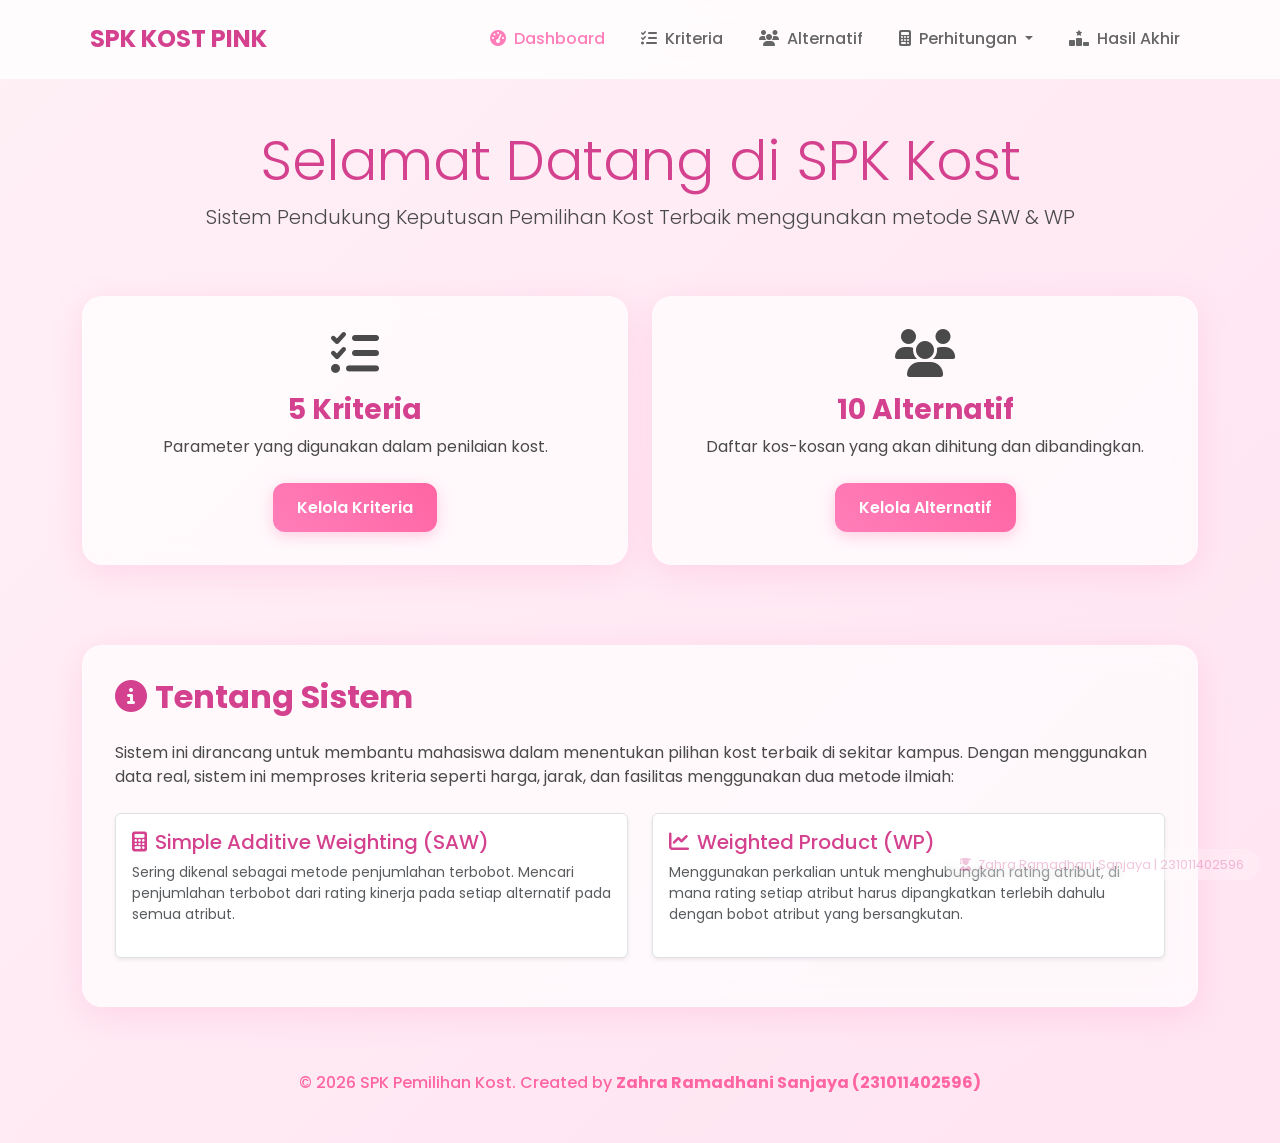
==== web-spk-static/index.html @ 96d305b9 "Update perhitungan SAW & WP dengan rumus dan detail manual" ====
<!DOCTYPE html>
<html lang="id">

<head>
    <meta charset="UTF-8">
    <meta name="viewport" content="width=device-width, initial-scale=1.0">
    <title>SPK Pemilihan Kost - Pink Edition (Static)</title>
    <!-- Bootstrap 5 CSS -->
    <link href="https://cdn.jsdelivr.net/npm/bootstrap@5.3.0/dist/css/bootstrap.min.css" rel="stylesheet">
    <!-- Google Fonts -->
    <link href="https://fonts.googleapis.com/css2?family=Poppins:wght@300;400;500;600;700&display=swap"
        rel="stylesheet">
    <!-- Custom CSS -->
    <link rel="stylesheet" href="assets/css/style.css">
    <!-- Font Awesome -->
    <link rel="stylesheet" href="https://cdnjs.cloudflare.com/ajax/libs/font-awesome/6.4.0/css/all.min.css">
</head>

<body>
    <div id="main-content">
        <div class="row">
            <div class="col-md-12 text-center mb-5">
                <h1 class="display-4">Selamat Datang di SPK Kost</h1>
                <p class="lead">Sistem Pendukung Keputusan Pemilihan Kost Terbaik menggunakan metode SAW & WP</p>

            </div>
        </div>

        <div class="row text-center">
            <div class="col-md-6 mb-4">
                <div class="glass-card">
                    <i class="fas fa-list-check fa-3x mb-3 text-primary-pink"></i>
                    <h3 id="countK">0 Kriteria</h3>
                    <p>Parameter yang digunakan dalam penilaian kost.</p>
                    <a href="kriteria.html" class="btn btn-pink mt-2">Kelola Kriteria</a>
                </div>
            </div>
            <div class="col-md-6 mb-4">
                <div class="glass-card">
                    <i class="fas fa-users fa-3x mb-3 text-secondary-pink"></i>
                    <h3 id="countA">0 Alternatif</h3>
                    <p>Daftar kos-kosan yang akan dihitung dan dibandingkan.</p>
                    <a href="alternatif.html" class="btn btn-pink mt-2">Kelola Alternatif</a>
                </div>
            </div>
        </div>

        <div class="row mt-4">
            <div class="col-md-12">
                <div class="glass-card">
                    <h2 class="mb-4"><i class="fas fa-info-circle me-2"></i>Tentang Sistem</h2>
                    <p>Sistem ini dirancang untuk membantu mahasiswa dalam menentukan pilihan kost terbaik di sekitar
                        kampus.
                        Dengan menggunakan data real, sistem ini memproses kriteria seperti harga, jarak, dan fasilitas
                        menggunakan dua metode ilmiah:</p>
                    <div class="row mt-4">
                        <div class="col-md-6">
                            <div class="p-3 border rounded shadow-sm bg-white mb-3">
                                <h5 class="text-pink"><i class="fas fa-calculator me-2"></i>Simple Additive Weighting
                                    (SAW)</h5>
                                <p class="small text-muted">Sering dikenal sebagai metode penjumlahan terbobot. Mencari
                                    penjumlahan terbobot dari rating kinerja pada setiap alternatif pada semua atribut.
                                </p>
                            </div>
                        </div>
                        <div class="col-md-6">
                            <div class="p-3 border rounded shadow-sm bg-white mb-3">
                                <h5 class="text-pink"><i class="fas fa-chart-line me-2"></i>Weighted Product (WP)</h5>
                                <p class="small text-muted">Menggunakan perkalian untuk menghubungkan rating atribut, di
                                    mana
                                    rating setiap atribut harus dipangkatkan terlebih dahulu dengan bobot atribut yang
                                    bersangkutan.</p>
                            </div>
                        </div>
                    </div>
                </div>
            </div>
        </div>
    </div>

    <!-- Bootstrap 5 JS -->
    <script src="https://cdn.jsdelivr.net/npm/bootstrap@5.3.0/dist/js/bootstrap.bundle.min.js"></script>
    <!-- jQuery -->
    <script src="https://code.jquery.com/jquery-3.6.0.min.js"></script>
    <!-- Custom JS -->
    <script src="assets/js/data.js"></script>
    <script src="assets/js/layout.js"></script>
    <script>
        document.addEventListener('DOMContentLoaded', () => {
            document.getElementById('countK').innerText = DB.getKriteria().length + ' Kriteria';
            document.getElementById('countA').innerText = DB.getAlternatif().length + ' Alternatif';
        });
    </script>
</body>

</html>
---- web-spk-static/assets/css/style.css ----
:root {
    --primary-pink: #ff7eb9;
    --secondary-pink: #ff65a3;
    --light-pink: #ffe4f1;
    --dark-pink: #d4418e;
    --bg-pink: #fff0f6;
    --glass-bg: rgba(255, 255, 255, 0.7);
    --glass-border: rgba(255, 255, 255, 0.3);
    --shadow: 0 8px 32px 0 rgba(255, 126, 185, 0.2);
}

body {
    background: linear-gradient(135deg, #fff0f6 0%, #ffe4f1 100%);
    min-height: 100vh;
    font-family: 'Poppins', sans-serif;
    color: #4a4a4a;
}

.glass-card {
    background: var(--glass-bg);
    backdrop-filter: blur(10px);
    -webkit-backdrop-filter: blur(10px);
    border-radius: 20px;
    border: 1px solid var(--glass-border);
    box-shadow: var(--shadow);
    padding: 2rem;
    margin-bottom: 2rem;
    transition: transform 0.3s ease;
}

.glass-card:hover {
    transform: translateY(-5px);
}

.navbar {
    background: rgba(255, 255, 255, 0.8) !important;
    backdrop-filter: blur(10px);
    border-bottom: 1px solid var(--glass-border);
    padding: 1rem 2rem;
}

.navbar-brand {
    font-weight: 700;
    color: var(--dark-pink) !important;
    font-size: 1.5rem;
}

.nav-link {
    color: #666 !important;
    font-weight: 500;
    margin: 0 10px;
    transition: color 0.3s ease;
}

.nav-link:hover, .nav-link.active {
    color: var(--primary-pink) !important;
}

.btn-pink {
    background: linear-gradient(45deg, var(--primary-pink), var(--secondary-pink));
    border: none;
    color: white;
    padding: 0.8rem 1.5rem;
    border-radius: 12px;
    font-weight: 600;
    box-shadow: 0 4px 15px rgba(255, 101, 163, 0.3);
    transition: all 0.3s ease;
}

.btn-pink:hover {
    background: linear-gradient(45deg, var(--secondary-pink), var(--dark-pink));
    color: white;
    transform: scale(1.05);
}

.table {
    background: transparent;
    border-radius: 15px;
    overflow: hidden;
}

.table thead {
    background: var(--primary-pink);
    color: #000;
    font-weight: 700;
}

.table-hover tbody tr:hover {
    background-color: rgba(255, 126, 185, 0.05);
}

h1, h2, h3 {
    color: var(--dark-pink);
    font-weight: 700;
}

.bg-pink {
    background-color: var(--primary-pink) !important;
    color: #000000 !important;
    font-weight: 700 !important;
}

.badge.bg-pink {
    color: #000000 !important;
}

.bg-light-pink {
    background-color: var(--light-pink) !important;
    color: var(--dark-pink) !important;
}

.text-pink {
    color: var(--dark-pink) !important;
}

.badge-pink {
    background-color: var(--light-pink);
    color: var(--dark-pink);
    padding: 0.5rem 1rem;
    border-radius: 10px;
}

.footer {
    padding: 2rem 0;
    text-align: center;
    color: var(--secondary-pink);
    font-weight: 500;
}

.watermark {
    position: fixed;
    bottom: 20px;
    right: 20px;
    opacity: 0.3;
    z-index: 9999;
    pointer-events: none;
    font-size: 0.8rem;
    color: var(--dark-pink);
    background: var(--glass-bg);
    padding: 5px 15px;
    border-radius: 50px;
    border: 1px solid var(--glass-border);
    backdrop-filter: blur(5px);
}
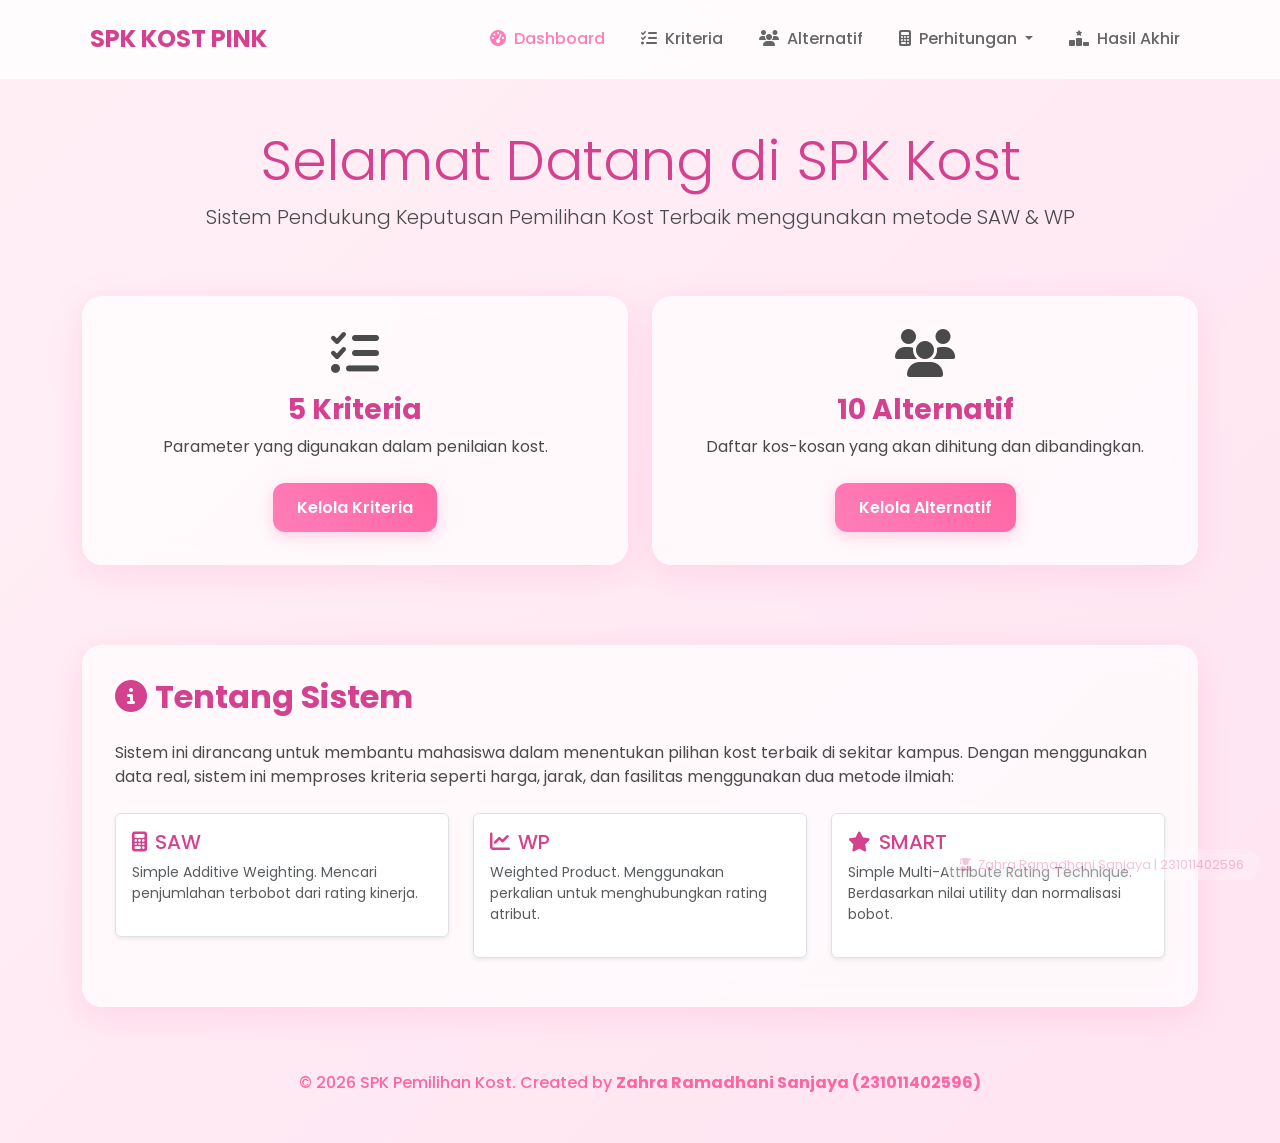
==== commit 0c5d8239: "Add SMART method calculation based on Material 6" ====
--- a/web-spk-static/index.html
+++ b/web-spk-static/index.html
@@ -54,22 +54,22 @@
                         Dengan menggunakan data real, sistem ini memproses kriteria seperti harga, jarak, dan fasilitas
                         menggunakan dua metode ilmiah:</p>
                     <div class="row mt-4">
-                        <div class="col-md-6">
+                        <div class="col-md-4">
                             <div class="p-3 border rounded shadow-sm bg-white mb-3">
-                                <h5 class="text-pink"><i class="fas fa-calculator me-2"></i>Simple Additive Weighting
-                                    (SAW)</h5>
-                                <p class="small text-muted">Sering dikenal sebagai metode penjumlahan terbobot. Mencari
-                                    penjumlahan terbobot dari rating kinerja pada setiap alternatif pada semua atribut.
-                                </p>
+                                <h5 class="text-pink"><i class="fas fa-calculator me-2"></i>SAW</h5>
+                                <p class="small text-muted">Simple Additive Weighting. Mencari penjumlahan terbobot dari rating kinerja.</p>
                             </div>
                         </div>
-                        <div class="col-md-6">
+                        <div class="col-md-4">
                             <div class="p-3 border rounded shadow-sm bg-white mb-3">
-                                <h5 class="text-pink"><i class="fas fa-chart-line me-2"></i>Weighted Product (WP)</h5>
-                                <p class="small text-muted">Menggunakan perkalian untuk menghubungkan rating atribut, di
-                                    mana
-                                    rating setiap atribut harus dipangkatkan terlebih dahulu dengan bobot atribut yang
-                                    bersangkutan.</p>
+                                <h5 class="text-pink"><i class="fas fa-chart-line me-2"></i>WP</h5>
+                                <p class="small text-muted">Weighted Product. Menggunakan perkalian untuk menghubungkan rating atribut.</p>
+                            </div>
+                        </div>
+                        <div class="col-md-4">
+                            <div class="p-3 border rounded shadow-sm bg-white mb-3">
+                                <h5 class="text-pink"><i class="fas fa-star me-2"></i>SMART</h5>
+                                <p class="small text-muted">Simple Multi-Attribute Rating Technique. Berdasarkan nilai utility dan normalisasi bobot.</p>
                             </div>
                         </div>
                     </div>
